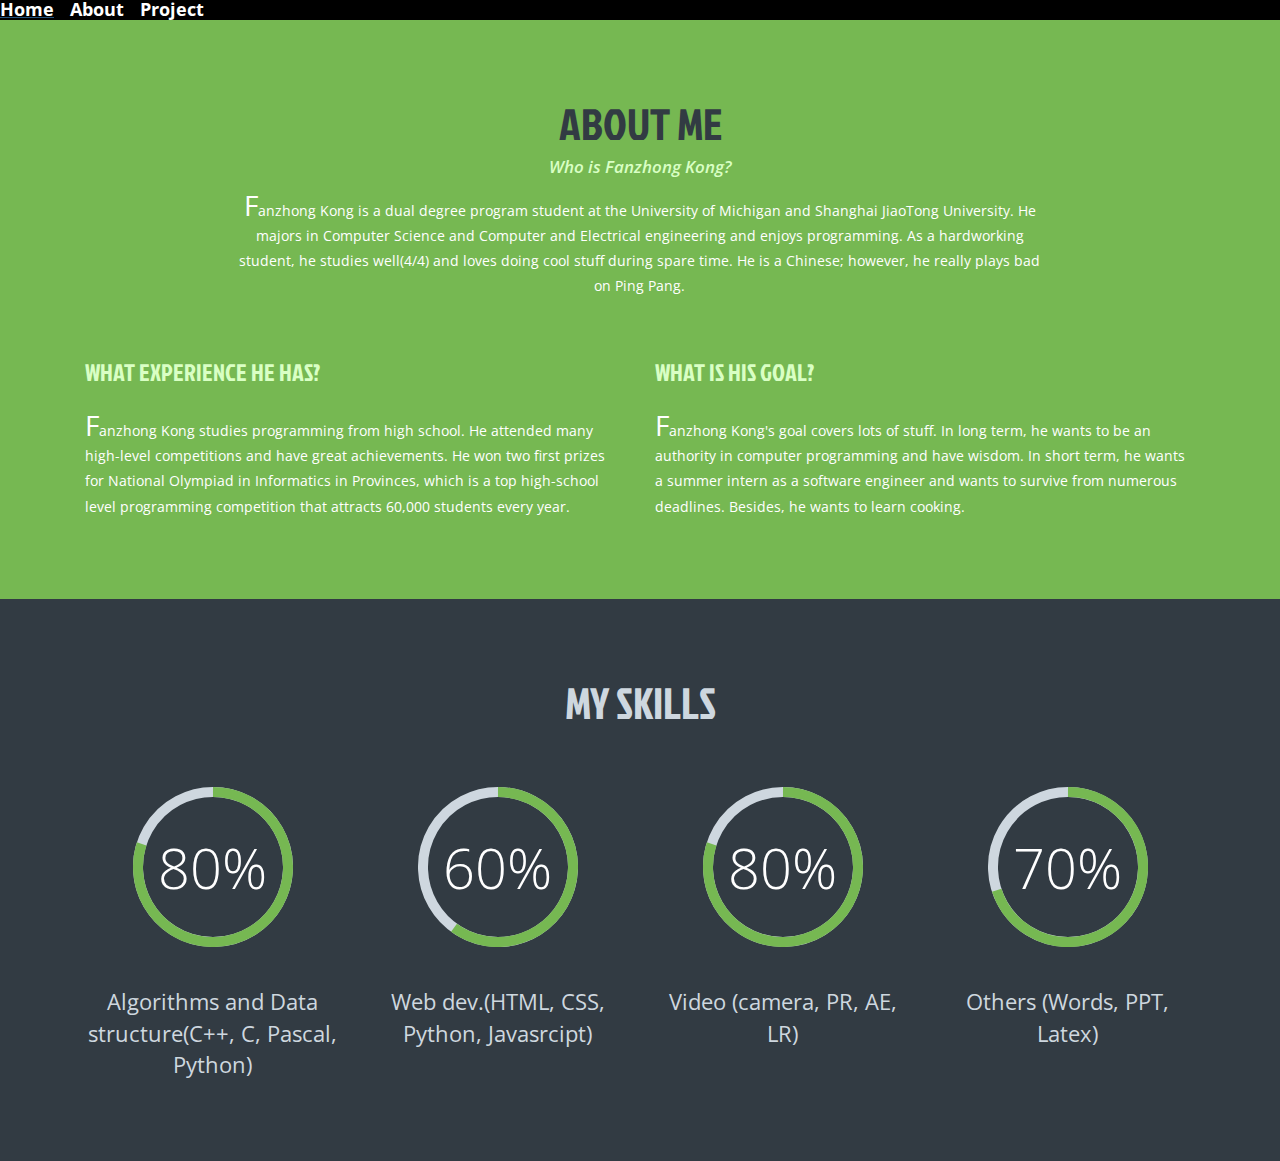
==== about.html @ 65437d1b "first" ====
<!DOCTYPE html>
<html>
  <head>
    <meta name="generator"
    content="HTML Tidy for HTML5 (experimental) for Windows https://github.com/w3c/tidy-html5/tree/c63cc39" />
    <!--fonts-->
    <link href='http://fonts.useso.com/css?family=Jockey+One' rel='stylesheet' type='text/css' />
    <link href='http://fonts.useso.com/css?family=Open+Sans:300italic,400italic,600italic,700italic,800italic,400,300,600,700,800'
    rel='stylesheet' type='text/css' />
    <!--//fonts-->
    <link href="css/bootstrap.css" rel="stylesheet" />
    <link href="css/style.css" rel="stylesheet" type="text/css" media="all" />
    <!-- js -->
    <script type="text/javascript" src="js/jquery.min.js"></script>
    <script src="js/modernizr.custom.97074.js"></script>
    <!-- js -->
    <title>About Fanzhong Kong</title>
    <meta name="author" content="Fanzhong Kong" />
    <meta http-equiv="Content-Type" content="text/html;charset=gb2312" />
    <style>
p.CapUp:first-letter{font-size: 200%;}
div.SJTUBackGround{   
    padding-top: 30px;
    padding-left: 50px;
    background-color: #336699;
    background-repeat: no-repeat;
}
div.UMBackGround{    
        background-color: #000099;
    background-repeat: no-repeat;
        height: 600px
}
div.Photo{
        padding-top: 100px;
        padding-right: 100px;
        padding-left: 100px;
        padding-bottom: 100px;
        float:left
}
div.Photo2{
        padding-top: 100px;
        padding-right: 100px;
        padding-left: 100px;
        padding-bottom: 100px;
        float:left
}
div.PhotoText{
        padding-top: 100px;
        padding-right: 15px;
        padding-left: 15px;
        float:left;
        width="10px"
}
div.Textcontainer{
    padding-top: 20px;
    padding_right: 15px;
    padding-left: 20px;
    background-color: #00ffff;
    width="300px"
}
div.topP{
    background-color: black;
    font-weight: 40;
}
a:link{color:white text-decoration:none;font-weight:bold;}
a:visited{color:white; text-decoration:none;font-weight:bold;}
a:active{color:white; text-decoration:none;font-weight:bold;}
h4.Tag{
    font-weight: bold;
    color: white
}
.SJTUBackGround h2{
    font-family: 'Jockey One', sans-serif;
        margin: 80px, 0px;
        color: #CC6600;
        font-size: 44px;
        text-align:center;
        font-weight:400;
}
</style>
  </head>
  <body>
    <div class="topP">
      <table>
        <tr>
          <td width="70">
            <a href="index.html">
              <h4 class="Tag">Home</h4>
            </a>
          </td>
          <td width="70">
            <a href="about.html">
              <h4 class="Tag">About</h4>
            </a>
          </td>
          <td width="500">
            <a href="Project.html">
              <h4 class="Tag">Project</h4>
            </a>
          </td>
        </tr>
      </table>
    </div>
    <div class="banner-grids">
      <!-- about -->
      <div id="about" class="about">
        <div class="container">
          <div class="about-info">
            <h3>ABOUT ME</h3>
            <h4>Who is Fanzhong Kong?</h4>
            <p class="CapUp"> Fanzhong Kong is a dual degree program student at the University of Michigan and Shanghai JiaoTong University. 
            He majors in Computer Science and Computer and Electrical engineering and enjoys programming. 
            As a hardworking student, he studies well(4/4) and loves doing cool stuff during spare time. 
           He is a Chinese; however, he really plays bad on Ping Pang. </p>
          </div>
          <div class="about-grids">
            <div class="col-md-6 about-grid">
              <h4>What experience he has?</h4>
              <p class="CapUp">Fanzhong Kong studies programming from high school. 
              He attended many high-level competitions and have great achievements. 
              He won two first prizes for National Olympiad in Informatics in Provinces, 
              which is a top high-school level programming competition that attracts 60,000 students every year. </p>
            </div>
            <div class="col-md-6 about-grid">
              <h4>What is his goal?</h4>
              <p class="CapUp"> Fanzhong Kong's goal covers lots of stuff. 
              In long term, he wants to be an authority in computer programming and have wisdom. 
              In short term, he wants a summer intern as a software engineer and wants to survive from numerous deadlines. Besides, he wants to learn cooking.
              </p>
            </div>
            <div class="clearfix"></div>
          </div>
        </div>
      </div>
      <div class="our-skills">
        <div class="container">
          <div class="skill-info">
            <h2>MY SKILLS</h2>
          </div>
          <div class="skill-grids">
          <div class="col-md-3 skills-grid text-center">
            <div class="circle" id="circles-1"></div>
            <p>Algorithms and Data structure(C++, C, Pascal, Python)</p>
          </div>
          <div class="col-md-3 skills-grid text-center">
            <div class="circle" id="circles-2"></div>
            <p>Web dev.(HTML, CSS, Python, Javasrcipt)</p>
          </div>
          <div class="col-md-3 skills-grid text-center">
            <div class="circle" id="circles-3"></div>
            <p>Video (camera, PR, AE, LR)</p>
          </div>
          <div class="col-md-3 skills-grid text-center">
            <div class="circle" id="circles-4"></div>
            <p>Others (Words, PPT, Latex)</p>
          </div>
          <div class="clearfix"></div>
          <script type="text/javascript" src="js/circles.js"></script> 
          <script>
            var colors = [
                ['#ced7df', '#76b852'], ['#ced7df', '#76b852'], ['#ced7df', '#76b852'], ['#ced7df','#76b852']];
            var percentage = [0, 80, 60, 80, 70];
            for (var i = 1; i <= 4; i++) {
                var child = document.getElementById('circles-' + i);
                Circles.create({
                    id:   child.id,
                    percentage: percentage[i],
                    radius:     80,
                    width:      10,
                    number:  percentage[i],
                    text:       '%',
                    colors:     colors[i - 1]
                });
            }
                                                
                                
</script></div>
        </div>
      </div>
    </div>
  </body>
</html>
---- css/style.css ----
body{
	margin:0;
	padding:0;
	background:#fff;
	font-family: 'Open Sans', sans-serif !important;
 }
body a{
	transition:0.5s all;
	-webkit-transition:0.5s all;
	-moz-transition:0.5s all;
	-o-transition:0.5s all;
	-ms-transition:0.5s all;
}
h1,h2,h3,h4,h5,h6{
	margin:0;			   
}
p{
	margin:0;
}
ul{
margin:0;
padding:0;
}
/*-- banner --*/
.banner{
background:#ced7df;
}
/*-- menu --*/
.nav-right span{
	display:none;
	}
/*-- //menu --*/
.banner-grids{
margin-top:0px;
}
.navigation {
  padding-top: 18px;
}
.nav-right ul {
  padding: 0;
  margin: 38px 0 0 0;
}
.nav-right ul li{
display:block;
  line-height: 4.2em;
}
.nav-right ul li a {
  color: #323b43;
  margin: 0px 0px;
  font-size: 17px;
  padding: 11px 104px;
  background: #fff;
  font-weight: 600;
  text-decoration: none;
}
.nav-left a {
  font-size: 11em;
  font-weight: 600;
 color: #23232b;
  text-transform: uppercase;
  text-decoration: none;
font-family: 'Jockey One', sans-serif;
}
.copyrights{
	text-indent:-9999px;
	height:0;
	line-height:0;
	font-size:0;
	overflow:hidden;
}
.nav-right ul li:nth-child(2) a {
  padding: 11px 90px;
}
.nav-right ul li:nth-child(1) a {
  padding: 11px 62px;
}
.nav-right ul li:nth-child(4) a {
  padding: 11px 90px;
}
.nav-right ul li:nth-child(5) a {
  padding: 11px 62px;
}
.nav-right ul li a:hover{
	color:#323b43;
	transition:.5s all;
	-webkit-transition:.5s all;
	-moz-transition:.5s all;
	-o-transition:.5s all;
	-ms-transition:.5s all;
	}

/*-- //banner --*/
/*-- effect for nav --*/
.cl-effect-1 a::before,
.cl-effect-1 a::after {
	display: inline-block;
	opacity: 0;
	-webkit-transition: -webkit-transform 0.3s, opacity 0.2s;
	-moz-transition: -moz-transform 0.3s, opacity 0.2s;
	transition: transform 0.3s, opacity 0.2s;
}

.cl-effect-1 a::before {
	margin-right: 10px;
	content: '[';
	-webkit-transform: translateX(20px);
	-moz-transform: translateX(20px);
	transform: translateX(20px);
}

.cl-effect-1 a::after {
	margin-left: 10px;
	content: ']';
	-webkit-transform: translateX(-20px);
	-moz-transform: translateX(-20px);
	transform: translateX(-20px);
}

.cl-effect-1 a:hover::before,
.cl-effect-1 a:hover::after,
.cl-effect-1 a:focus::before,
.cl-effect-1 a:focus::after {
	opacity: 1;
	-webkit-transform: translateX(0px);
	-moz-transform: translateX(0px);
	transform: translateX(0px);
}
/*-- //effect --*/
/*-- my skills --*/
/*--- circles --*/
.our-skills{
background:#323b43;
padding:80px 0;
}
.circles-text-wrp {
	font-size: 30px;
	color: #fff;
	font-weight: 300;
	}
/*--- //circles --*/
.skill-grids {
  margin-top: 60px;
}
.skills-grid p{
	margin: 34px 0 0 0;
	font-size: 22px;
	color: #ced7df;
	}
.skill-info h2{
font-family: 'Jockey One', sans-serif;
	margin: 0;
	color: #ced7df;
	font-size: 44px;
	text-align:center;
	font-weight:400;
	}
/*-- //my skills --*/
/*-- gallery --*/
div#portfolio {
  background: #ced7df;
  padding: 80px 0;
}
.da-thumbs {
	list-style: none;
	position: relative;
	margin: 0;
	padding: 0;
}
.da-thumbs li {
  float: left;
  margin: 0.4%;
  background:#fff;
  padding: 8px;
  position: relative;
  width: 32.4%;
}
.da-thumbs li a,
.da-thumbs li a img {
  display: block;
  position: relative;
  width: 100%;
}
.da-thumbs li a {
	overflow: hidden;
}
.da-thumbs li a div {
  position: absolute;
  background:#ced7df;
  width: 100%;
  height: 100%;
}
.da-thumbs li a div  h5 {
  font-family: 'Jockey One', sans-serif;
  color: #323b43;
  font-size: 24px;
  margin: 4.2em 0 0 0;
  text-align: center;
}
/*--//gallery--*/
.gallery h3{
  font-family: 'Jockey One', sans-serif;
  margin: 0;
  color: #76b852;
  font-size: 44px;
  text-align: center;
  font-weight: 400;
  }
ul#da-thumbs {
  margin-top: 60px;
}
.banner-image img{
width:57%;
}

/* Kumya */
.link--kumya {
	font-size: 6.5em;
	overflow: hidden;
	line-height: 1;
	
	color:#4eacff;
}

.link--kumya:hover {
	color: #fff;
}

.link--kumya::after {
	content: '';
	position: absolute;
	top: 0;
	right: 0;
	z-index: -1;
	background: #242424;
	-webkit-transform: translate3d(101%,0,0);
	transform: translate3d(101%,0,0);
	-webkit-transition: -webkit-transform 0.5s;
	transition: transform 0.5s;
	-webkit-transition-timing-function: cubic-bezier(0.7,0,0.3,1);
	transition-timing-function: cubic-bezier(0.7,0,0.3,1);
}

.link--kumya:hover::after {
	-webkit-transform: translate3d(0,0,0);
	transform: translate3d(0,0,0);
}

.link--kumya span {
	display: block;
	position: relative;
}

.link--kumya span::before {
	content: attr(data-letters);
	position: absolute;
	color:#4eacff;
	left: 0;
	overflow: hidden;
	white-space: nowrap;
	width: 0%;
	-webkit-transition: width 0.5s;
	transition: width 0.5s;
	-webkit-transition-timing-function: cubic-bezier(0.7,0,0.3,1);
	transition-timing-function: cubic-bezier(0.7,0,0.3,1);
}

.link--kumya:hover span::before {
	width: 100%;
}
/*--about--*/
.about-grids {
  margin-top: 60px;
}
.about {
  background:#76b852;
  padding: 80px 0;
}
.about-info h3 {
  font-family: 'Jockey One', sans-serif;
  margin: 0;
  color:#323b43;
  font-size: 44px;
  text-align: center;
  font-weight: 400;
}
.about-info h4 {
  text-align: center;
  font-size: 17px;
  color:#d9ffc4;
  font-weight: 600;
  margin: 10px 0 16px 0;
  font-style: italic;
}
.about-info p {
  text-align: center;
  font-size: 14px;
  color: #fff;
  width: 71%;
  margin: 0 auto;
  line-height: 1.8em;
}
.about-grid h4{
  font-family: 'Jockey One', sans-serif;
  text-align: left;
  color: #d9ffc4;
  font-size: 24px;
  text-transform: uppercase;
}
.about-grid p{
  text-align: left;
  color: #fff;
  font-size: 14px;
  line-height: 1.8em;
  padding: 2em 0 0 0;
}
/*--/about--*/
/*--services--*/
.services{
background:#59626a;
padding:80px 0;
}
.ser-head h3{
  font-family: 'Jockey One', sans-serif;
  margin: 0;
  color: #76b852;
  font-size: 44px;
  text-align: center;
  font-weight: 400;
}
.wel-grids{
margin-top:50px;
}
.wel-grid .icon {
  width: 100px;
  height: 100px;
  border-radius: 50%;
  background:#76b852;
  margin: 0 auto;
  text-align: center;
  position: relative;	
}
.btm-clr .glyphicon-star,.btm-clr .glyphicon-cog,.btm-clr .glyphicon-map-marker,.btm-clr .glyphicon-thumbs-up,.btm-clr .glyphicon-globe {
  z-index: 9999;
  top: 27px;
  left: 0px;
  font-size: 45px;
  color: #fff;
}
.btm-clr .glyphicon-pencil{
   z-index: 9999;
  top: 31px;
  left: 1px;
  font-size: 37px;
  color: #fff; 
 }
.wel-grid .icon img {
  padding: 23px 0 0 0;
  position: relative;
  z-index: 100;
  transition: all 0.3s ease 0s;
}
.wel-grid .icon:before {
  content: '';
  width: 100%;
  height: 100%;
  border-radius: 50%;
  background:#323b43;
  position: absolute;
  top: 0;
  left: 0;
  z-index: 10;
  -webkit-transform: scale(0);
  -moz-transform: scale(0);
  -ms-transform: scale(0);
  -o-transform: scale(0);
  transform: scale(0);
  transition: all 0.3s ease 0s;
}
.wel-grid:hover .icon img {
  -webkit-transform: scale(0.9);
  -moz-transform: scale(0.9);
  -ms-transform: scale(0.9);
  -o-transform: scale(0.9);
  transform: scale(0.9);
}
.wel-grid:hover .icon:before {
  -webkit-transform: scale(1);
  -moz-transform: scale(1);
  -ms-transform: scale(1);
  -o-transform: scale(1);
  transform: scale(1);
}
.wel-grid.btm-gre  .icon {
  width: 100px;
  height: 100px;
  border-radius: 50%;
  background: #323b43;
  margin: 0 auto;
  text-align: center;
  position: relative;	
}
.wel-grid.btm-gre .icon:before {
  content: '';
  width: 100%;
  height: 100%;
  border-radius: 50%;
  background:#76b852;
  position: absolute;
  top: 0;
  left: 0;
  z-index: 10;
  -webkit-transform: scale(0);
  -moz-transform: scale(0);
  -ms-transform: scale(0);
  -o-transform: scale(0);
  transform: scale(0);
  transition: all 0.3s ease 0s;
}
.wel-grid.btm-gre:hover .icon img {
  -webkit-transform: scale(0.9);
  -moz-transform: scale(0.9);
  -ms-transform: scale(0.9);
  -o-transform: scale(0.9);
  transform: scale(0.9);
}
.wel-grid.btm-gre:hover .icon:before {
  -webkit-transform: scale(1);
  -moz-transform: scale(1);
  -ms-transform: scale(1);
  -o-transform: scale(1);
  transform: scale(1);
}
.wel-grid h3{
  margin: 20px 0 16px 0;
  font-size: 20px;
  color: #ced7df;
  font-weight: 600;
}
.wel-grid.btm-gre h3{
color:#76b852 !important;
}
.wel-grid p {
  font-size: 14px;
  margin: 7px 0;
  color:#fff;
  line-height: 1.8em;
}
.wel-grid:nth-child(4),.wel-grid:nth-child(5),.wel-grid:nth-child(6){
margin-top:50px;
}
/*--//services--*/
/*--news--*/
.news{
background:#76b852;
padding:80px 0;
}
.news form input[type="text"] {
  width: 100%;
  color: #898888;
  outline: none;
  font-size: 14px;
  padding: 15px 15px;
  border: none;
  -webkit-appearance: none;
}
.news form input[type="submit"] {
  background: #323b43;
  padding: 13px 10px 12px 10px;
  margin-top: 0px;
  color: #fff;
  font-size: 18px;
  text-transform:uppercase;
  font-weight: 600;
  display: block;
  outline: none;
  border: none;
  width: 100%;
  	transition:0.5s all;
	-webkit-transition:0.5s all;
	-moz-transition:0.5s all;
	-o-transition:0.5s all;
	-ms-transition:0.5s all;
}
.news form input[type="submit"]:hover{
color:#76b852;  
}
.button {
  float: right;
  width: 30%;
}
.name {
  float: left;
  width: 70%;
}
.na-m {
  width: 60%;
  margin: 0 auto;
}
.news h3 {
  font-family: 'Jockey One', sans-serif;
  margin: 0;
  color:#323B43;
  font-size: 44px;
  text-align: center;
  font-weight: 400;
}
.news p {
text-align:center;
  font-size: 14px;
  color: #fff;
  line-height: 1.8em;
  margin: 20px 0 30px 0;
}
/*--//news--*/
/*-- get-in --*/
.get-in-touch{
  background: #ced7df;
		padding:80px 0;
		}
.get-info h3{
  font-family: 'Jockey One', sans-serif;
  margin: 0;
  color: #76b852;
  font-size: 44px;
  text-align: center;
  font-weight: 400;
		}
.get-info h4{
	margin:12px 0;
	color:#898989;
	font-size: 17px;
	}
.get-info p{
line-height:1.8em;
	color: #000;
	margin: 15px auto 45px auto;
	width: 50%;
	font-size: 14px;
	text-align: center;
		}
.map iframe{
	width:100%;
	height:390px;
	}
.contact-us{
  background:#76b852;
	padding: 80px 0 80px 0;
	}
.contact-grid p{
	color: #fff;
  margin: 18px auto 0 auto;
	width: 61%;
	font-size: 14px;
  line-height: 1.8em;
	}
.contact-grid p a{
	color: #fff;
	text-decoration:none;
	}
.contact-grid p a:hover{
	color: #323b43;
	}
.contact-info {
	margin-top: 60px;
	}
.contact-info input[type="text"]{
	width: 31%;
}
.contact-info input[type="text"]:nth-child(3){
margin-right:0;
}
.contact-info input[type="text"],.contact-info textarea{
background:#ffffff;
border:none;
	color: #c9c9c9;
	margin: 0 25px 23px 0;
	padding: 12px 10px;
	outline: none;
	}
.contact-info textarea{
margin-right:0;
	width: 98%;
	resize: none;
	height: 225px;
	}
.contact-info input[type=submit] {
color: #fff;
  padding: 13px 43px;
  font-size: 16px;
  cursor: pointer;
  font-weight: 600;
  background: #323b43;
  border: none;
	}
.contact-info input[type=submit]:hover {
	background:#ced7df;
	color: #323b43;
	transition: .5s all;
	-webkit-transition: .5s all;
	-o-transition: .5s all;
	-ms-transition: .5s all;
	-moz-transition: .5s all;	
	}
.point-icon .glyphicon-map-marker,.point-icon .glyphicon-envelope,.point-icon .glyphicon-earphone{
   z-index: 9999;
  top: 0px;
  left: 1px;
  font-size: 37px;
  color: #323b43; 
 }
/*-- get-in --*/
/*-- copy --*/
.copy-right{
background:#323b43;
padding:17px 0;
}
.copy-right p{
text-align:center;
margin:0 0 0px 0;
font-size:14px;
color: #ced7df;
font-weight:600;
}
.copy-right p a{
text-decoration:none;
color: #ced7df;
}
.copy-right p a:hover{
color:#76b852;
}
/*-- copy --*/
/*-- to-top --*/
#toTop {
	display: none;
	text-decoration: none;
	position: fixed;
	bottom: 52px;
	right: 1%;
	overflow: hidden;
	z-index: 999; 
	width: 32px;
	height: 32px;
	border: none;
	text-indent: 100%;
	background: url("../images/arr.png") no-repeat 0px 0px;
}
#toTopHover {
	width: 32px;
	height: 32px;
	display: block;
	overflow: hidden;
	float: right;
	opacity: 0;
	-moz-opacity: 0;
	filter: alpha(opacity=0);
}
/*-- //to-top --*/
/*-- responsive media queries --*/
@media (max-width: 1024px){
	.nav-left a {
	  font-size: 8em;
	  }
	.nav-right ul li a {
	  font-size: 15px;
	  padding: 10px 70px;
	  }
	.nav-right ul {
	  margin: 27px 0 0 0;
	}
	.nav-right ul li {
	  line-height: 3.8em;
	}
	.nav-right ul li:nth-child(2) a ,.nav-right ul li:nth-child(4) a {
	  padding: 10px 55px;
	}
	.nav-right ul li:nth-child(1) a,.nav-right ul li:nth-child(5) a {
	  padding: 10px 45px;
	}
	.about,.our-skills,div#portfolio,.services,.news,.get-in-touch,.contact-us {
	  padding: 60px 0;
	}
	.about-info p {
	  width: 82%;
	  }
	.about-grids,ul#da-thumbs,.wel-grids,.contact-info,.skill-grids {
	  margin-top: 45px;
	}
	.about-info h3 ,.skill-info h2,.gallery h3,.ser-head h3,.news h3,.get-info h3{
	  font-size: 40px;
	  }
	.about-grid h4 {
	  font-size: 22px;
	  }
	.about-grid p {
	  padding: 1.5em 0 0 0;
	}
	.circles-text-wrp {
	  font-size: 40px !important;
	  }
	.da-thumbs li a div h5 {
	  margin: 3.5em 0 0 0;
	  }
	.na-m {
	  width: 57%;
	  }
	.news form input[type="text"] {
	  padding: 11px 15px;
	  }
	.news form input[type="submit"] {
	  padding: 9px 10px 8px 10px;
	  }
	.get-info p {
	  width: 57%;
	  }
	.map iframe {
	  height: 300px;
	}
	.contact-grid p {
	  width: 68%;
	  }
	.contact-info input[type="text"], .contact-info textarea {
	  padding: 10px 10px;
	  }
	.contact-info textarea {
	  width: 100%;
	  height: 192px;
	}
	.contact-info input[type="text"] {
	  width: 32%;
	}
	.contact-info input[type="text"], .contact-info textarea {
	  margin: 0 15px 23px 0;
	}
	.contact-info input[type=submit] {
	  padding: 10px 17px;
	  }
	.skills-grid p {
	  margin: 25px 0 0 0;
	  font-size: 19px;
	  }
}
@media (max-width: 800px){
	.navigation {
	  float: left;
	  width: 30%;
	}
	.banner-image {
	  float: left;
	  width: 70%;
	}
	.banner-image img {
	  width: 65%;
	}
	.banner-grids {
	}
	.nav-left a {
	  font-size: 7em;
	}
	.nav-right ul li a {
	  font-size: 14px;
	  padding: 8px 47px;
	}
	.nav-right ul li:nth-child(2) a ,.nav-right ul li:nth-child(4) a {
	  padding: 8px 37px;
	}
	.nav-right ul li:nth-child(1) a,.nav-right ul li:nth-child(5) a {
	  padding: 8px 27px;
	}
	.nav-right ul li {
	  line-height: 3.5em;
	}
	.nav-right ul {
	  margin: 23px 0 0 0;
	}
	.about, .our-skills, div#portfolio, .services, .news, .get-in-touch, .contact-us {
	  padding: 50px 0;
	}
	.about-info h3, .skill-info h2, .gallery h3, .ser-head h3, .news h3, .get-info h3 {
	  font-size: 35px;
	}
	.about-info h4 {
	  font-size: 15px;
	  }
	.about-info p,.about-grid p,.wel-grid p ,.news p,.get-info p,.contact-grid p{
	  font-size: 13px;
	  }
	.about-info p {
	  width: 95%;
	}
	.about-grid {
	  float: left;
	  width: 50%;
	}
	.about-grid p {
	  padding: 1em 0 0 0;
	}
	.about-grids, ul#da-thumbs, .wel-grids, .contact-info {
	  margin-top: 30px;
	}
	.skills-grid {
	  padding: 0 10px;
	  float: left;
	  width: 25%;
	}
	.skills-grid p {
	  margin: 13px 0 0 0;
	  font-size: 16px;
	}
	.da-thumbs li a div h5 {
	  margin: 2.8em 0 0 0;
	}
	.da-thumbs li a div h5 {
	  font-size: 22px;
	  }
	.wel-grid {
	  float: left;
	  width: 33.3%;
	}
	.wel-grid h3 {
	  font-size: 18px;
	  }
	.wel-grid .icon,.wel-grid.btm-gre .icon {
	  width: 87px;
	  height: 87px;
	  }
	.btm-clr .glyphicon-star, .btm-clr .glyphicon-cog, .btm-clr .glyphicon-map-marker, .btm-clr .glyphicon-thumbs-up, .btm-clr .glyphicon-globe {
	  font-size: 35px;
	  }
	  .btm-clr .glyphicon-pencil {
		  top: 26px;
		  left: 1px;
		  font-size: 32px;
		  }
	.wel-grid h3 {
	  margin: 16px 0 10px 0;
	  }
	.wel-grid:nth-child(4), .wel-grid:nth-child(5), .wel-grid:nth-child(6) {
	  margin-top: 35px;
	}
	.news form input[type="submit"] {
	  padding: 8px 10px 8px 10px;
	  font-size: 16px;
	  }
	.news form input[type="text"] {
	  padding: 9px 15px;
	}
	.get-info p {
	  width: 66%;
	}
	.get-info p {
	  margin: 11px auto 30px auto;
	  }
	.get-info h4 {
	  font-size: 15px;
	}
	.get-info h4 {
	  margin: 9px 0;
	  }
	.map iframe {
	  height: 250px;
	}
	.contact-grid.text-center {
	  float: left;
	  width: 33.3%;
	}
	.contact-grid p {
	  width: 100%;
	}
	.contact-info input[type="text"], .contact-info textarea {
	font-size:13px;
	  padding: 8px 10px;
	  margin: 0 10px 20px 0;
	}
	.contact-info textarea {
	  height: 158px;
	}
	.contact-info input[type=submit] {
	  font-size: 14px;
	  padding: 8px 9px;
	}
	.copy-right p {
	font-size: 13px;
	}
}
@media (max-width: 768px){
	.navigation {
	  float: left;
	  width: 30%;
	}
	.banner-image {
	  float: left;
	  width: 70%;
	}
	.banner-image img {
	  width: 65%;
	}
	.banner-grids {
	  margin-top: 0px;
	}
	.nav-left a {
	  font-size: 7em;
	}
	.nav-right ul li a {
	  font-size: 14px;
	  padding: 8px 47px;
	}
	.nav-right ul li:nth-child(2) a ,.nav-right ul li:nth-child(4) a {
	  padding: 8px 37px;
	}
	.nav-right ul li:nth-child(1) a,.nav-right ul li:nth-child(5) a {
	  padding: 8px 27px;
	}
	.nav-right ul li {
	  line-height: 3.5em;
	}
	.nav-right ul {
	  margin: 23px 0 0 0;
	}
	.about, .our-skills, div#portfolio, .services, .news, .get-in-touch, .contact-us {
	  padding: 50px 0;
	}
	.about-info h3, .skill-info h2, .gallery h3, .ser-head h3, .news h3, .get-info h3 {
	  font-size: 35px;
	}
	.about-info h4 {
	  font-size: 15px;
	  }
	.about-info p,.about-grid p,.wel-grid p ,.news p,.get-info p,.contact-grid p{
	  font-size: 13px;
	  }
	.about-info p {
	  width: 95%;
	}
	.about-grid {
	  float: left;
	  width: 50%;
	}
	.about-grid p {
	  padding: 1em 0 0 0;
	}
	.about-grids, ul#da-thumbs, .wel-grids, .contact-info {
	  margin-top: 30px;
	}
	.skills-grid {
	  padding: 0 10px;
	  float: left;
	  width: 25%;
	}
	.skills-grid p {
	  margin: 13px 0 0 0;
	  font-size: 16px;
	}
	.da-thumbs li a div h5 {
	  margin: 2.8em 0 0 0;
	}
	.da-thumbs li a div h5 {
	  font-size: 22px;
	  }
	.wel-grid {
	  float: left;
	  width: 33.3%;
	}
	.wel-grid h3 {
	  font-size: 18px;
	  }
	.wel-grid .icon,.wel-grid.btm-gre .icon {
	  width: 87px;
	  height: 87px;
	  }
	.btm-clr .glyphicon-star, .btm-clr .glyphicon-cog, .btm-clr .glyphicon-map-marker, .btm-clr .glyphicon-thumbs-up, .btm-clr .glyphicon-globe {
	  font-size: 35px;
	  }
	.wel-grid h3 {
	  margin: 16px 0 10px 0;
	  }
	.wel-grid:nth-child(4), .wel-grid:nth-child(5), .wel-grid:nth-child(6) {
	  margin-top: 35px;
	}
	.news form input[type="submit"] {
	  padding: 8px 10px 8px 10px;
	  font-size: 16px;
	  }
	.news form input[type="text"] {
	  padding: 9px 15px;
	}
	.get-info p {
	  width: 66%;
	}
	.get-info p {
	  margin: 11px auto 30px auto;
	  }
	.get-info h4 {
	  font-size: 15px;
	}
	.get-info h4 {
	  margin: 9px 0;
	  }
	.map iframe {
	  height: 250px;
	}
	.contact-grid.text-center {
	  float: left;
	  width: 33.3%;
	}
	.contact-grid p {
	  width: 100%;
	}
	.contact-info input[type="text"], .contact-info textarea {
	font-size:13px;
	  padding: 8px 10px;
	  margin: 0 10px 20px 0;
	}
	.contact-info textarea {
	  height: 158px;
	}
	.contact-info input[type=submit] {
	  font-size: 14px;
	  padding: 8px 9px;
	}
	.copy-right p {
	font-size: 13px;
	}
	.btm-clr .glyphicon-pencil {
	top: 26px;
	left: 1px;
	font-size: 32px;
	}
}
@media (max-width: 640px){
	.nav-left a {
	  font-size: 5.5em;
	}
	.navigation {
	  padding-top: 0;
	}
	.nav-right ul {
	  margin: 19px 0 0 0;
	}
	.nav-right ul li a {
	  font-size: 13px;
	  padding: 8px 30px;
	}
	.nav-right ul li:nth-child(2) a ,.nav-right ul li:nth-child(4) a {
	  padding: 8px 20px;
	}
	.nav-right ul li:nth-child(1) a,.nav-right ul li:nth-child(5) a {
	  padding: 8px 10px;
	}
	.nav-right ul li {
	  line-height: 3.2em;
	}
	.about, .our-skills, div#portfolio, .services, .news, .get-in-touch, .contact-us {
	  padding: 45px 0;
	}
	.about-info p {
	  width: 100%;
	}
	.skills-grid {
	  width: 50%;
	}
	.skills-grid:nth-child(3),.skills-grid:nth-child(4)  {
	margin:30px 0;
	}
	.da-thumbs li a div h5 {
	  margin: 2.1em 0 0 0;
	}
	.wel-grid p {
	  margin: 0px 0;
	  }
	.wel-grid h3 {
	  font-size: 17px;
	}
	.about-info h3, .skill-info h2, .gallery h3, .ser-head h3, .news h3, .get-info h3 {
	  font-size: 30px;
	}
	.news form input[type="submit"] {
	  padding: 8px 10px 8px 10px;
	  font-size: 14px;
	}
	.na-m {
	  width: 61%;
	}
	.news form input[type="submit"] {
	  padding: 9px 10px 9px 10px;
	  }
	.get-info h4 {
	  font-size: 13px;
	}
	.get-info p {
	  width: 80%;
	}
	.get-info p {
	  margin: 10px auto 25px auto;
	}
	.map iframe {
	  height: 210px;
	}
	.point-icon .glyphicon-map-marker, .point-icon .glyphicon-envelope, .point-icon .glyphicon-earphone {
	  font-size: 28px;
	  }
	.contact-grid p {
	  margin: 9px auto 0 auto;
	  }
	.contact-grid{
	  padding: 0 10px;
	}
	.contact-info input[type="text"], .contact-info textarea {
	  margin: 0px 8px 16px 0;
	}
	.contact-info textarea {
	  height: 146px;
	}
	.contact-info input[type=submit] {
	  font-size: 13px;
	}
	.wel-grid {
	  padding: 0 10px;
	}
	.wel-grid h3 {
	  margin: 14px 0 10px 0;
	}
	.about-grid h4 {
	  font-size: 20px;
	}
}
@media (max-width: 480px){
	.about-info h3, .skill-info h2, .gallery h3, .ser-head h3, .news h3, .get-info h3 {
	  font-size: 26px;
	}
	.about-info h4 {
	  margin: 10px 0 11px 0;
	  }
	.about-grid {
	  float: left;
	  width: 100%;
	  padding: 0;
	}
	.about-grids, ul#da-thumbs, .wel-grids, .contact-info {
	  margin-top: 22px;
	}
	.about-grid:nth-child(2) {
	  margin-top: 25px;
	}
	.about-grid h4 {
	  font-size: 19px;
	}
	.skills-grid p {
	  font-size: 15px;
	}
	.da-thumbs li a div h5 {
	  font-size: 19px;
	}
	.da-thumbs li a div h5 {
	  margin: 1.8em 0 0 0;
	}
	.wel-grid {
	  float: left;
	  width: 50%;
	}
	.wel-grid:nth-child(4), .wel-grid:nth-child(5), .wel-grid:nth-child(6),.wel-grid:nth-child(3) {
	  margin-top: 35px;
	}
	.na-m {
	  width: 83%;
	}
	.get-info p {
	  width: 100%;
	}
	.contact-grid p {
	  font-size: 12px;
	}
	.contact-info input[type="text"] {
	  width: 100%;
	}
	.contact-info input[type="text"], .contact-info textarea {
	  margin: 0px 0px 16px 0;
	}
	.contact-info textarea {
	  height: 123px;
	}
	.navigation {
	  padding: 0 10px;
	}
	.nav-left a {
	  font-size: 4em;
	}
	.nav-right ul {
	  margin: 10px 0 0 0;
	}
	.banner-image img {
	  width: 81%;
	}
	.nav-right ul li a {
	  padding: 8px 11px;
	}
	.nav-right ul li:nth-child(2) a ,.nav-right ul li:nth-child(4) a {
	  padding: 8px 7px;
	}
	.nav-right ul li:nth-child(1) a,.nav-right ul li:nth-child(5) a {
	  padding: 8px 4px;
	}
	
}
@media (max-width: 320px){
.navigation {
padding:0;
  width: 100%;
  text-align: center;
}
	span.menu img{
	width:98%;
	}
	span.menu {
	   display: block;
	  cursor: pointer;
	  position: relative;
	  text-align: right;
  width: 100%;
  margin: 0px 0 0px 0px;
	}
	ul.nav1{
		display:none;
		background:#ced7df;
		}
	.nav-right ul.nav1 li {
		display: inline-block;
		text-align: center;
		margin: 0;
		width: 100%;
		padding: 0px 0;
		}
	.nav-right ul {
		  background:#ced7df;
		  position: absolute;
			padding: 0px 0;
		  margin: 0;
		  top:44px;
		  left: 0%;
		  width: 100%;
		  z-index: 999;
		  width: 100%;
		}
	.nav-right ul li a {
		  display:block;
		  margin:0px 0;
		}

	.nav-right {
	   width: 12%;
	  margin: 6px 0 0 0;
	  float: right;
	}
	.nav-right ul li {
	  line-height: 1.5em;
	}
	.banner-grids {
	  margin-top: 0px;
	}
	.nav-left a {
	  font-size: 3em;
	}
	.nav-left {
	  width: 29.2%;
	  float:left;
	}
	.banner-image img {
	  width: 55%;
	}
	.banner-image {
	  margin-top: 30px;
	padding:0;
	  width: 100%;
	}
	.about, .our-skills, div#portfolio, .services, .news, .get-in-touch, .contact-us {
	  padding: 35px 0;
	}
	.about-info h3, .skill-info h2, .gallery h3, .ser-head h3, .news h3, .get-info h3 {
	  font-size: 24px;
	}
	.about-grid h4 {
	  font-size: 17px;
	}
	.skills-grid {
	  width: 100%;
	  padding: 0;
	}
	.skills-grid:nth-child(3), .skills-grid:nth-child(4) ,.skills-grid:nth-child(2){
	  margin: 30px 0 0 0;
	}
	.da-thumbs li {
	  width: 49%;
	}
	.da-thumbs li a div h5 {
	  margin: 1.6em 0 0 0;
	}
	.wel-grid {
	  float: left;
	  width: 100%;
	}
	.wel-grid:nth-child(4), .wel-grid:nth-child(5), .wel-grid:nth-child(6), .wel-grid:nth-child(3),.wel-grid:nth-child(2) {
	  margin-top: 35px;
	}
	.news p {
	  margin: 12px 0 20px 0;
	}
	.na-m {
	  width: 100%;
	}
	.name {
	  float: left;
	  width: 61%;
	}
	.button {
	  float: right;
	  width: 39%;
	}
	.map iframe {
	  height: 170px;
	}
	.contact-grid {
	  float: left;
	  width: 100% !important;
	  padding: 0;
	}
	.contact-grid:nth-child(2){
	margin:30px 0;
	}
	.contact-grid p {
	  font-size: 13px;
	}
.da-thumbs li {
  padding: 5px;
  }
}
/*-- //responsive media queries --*/
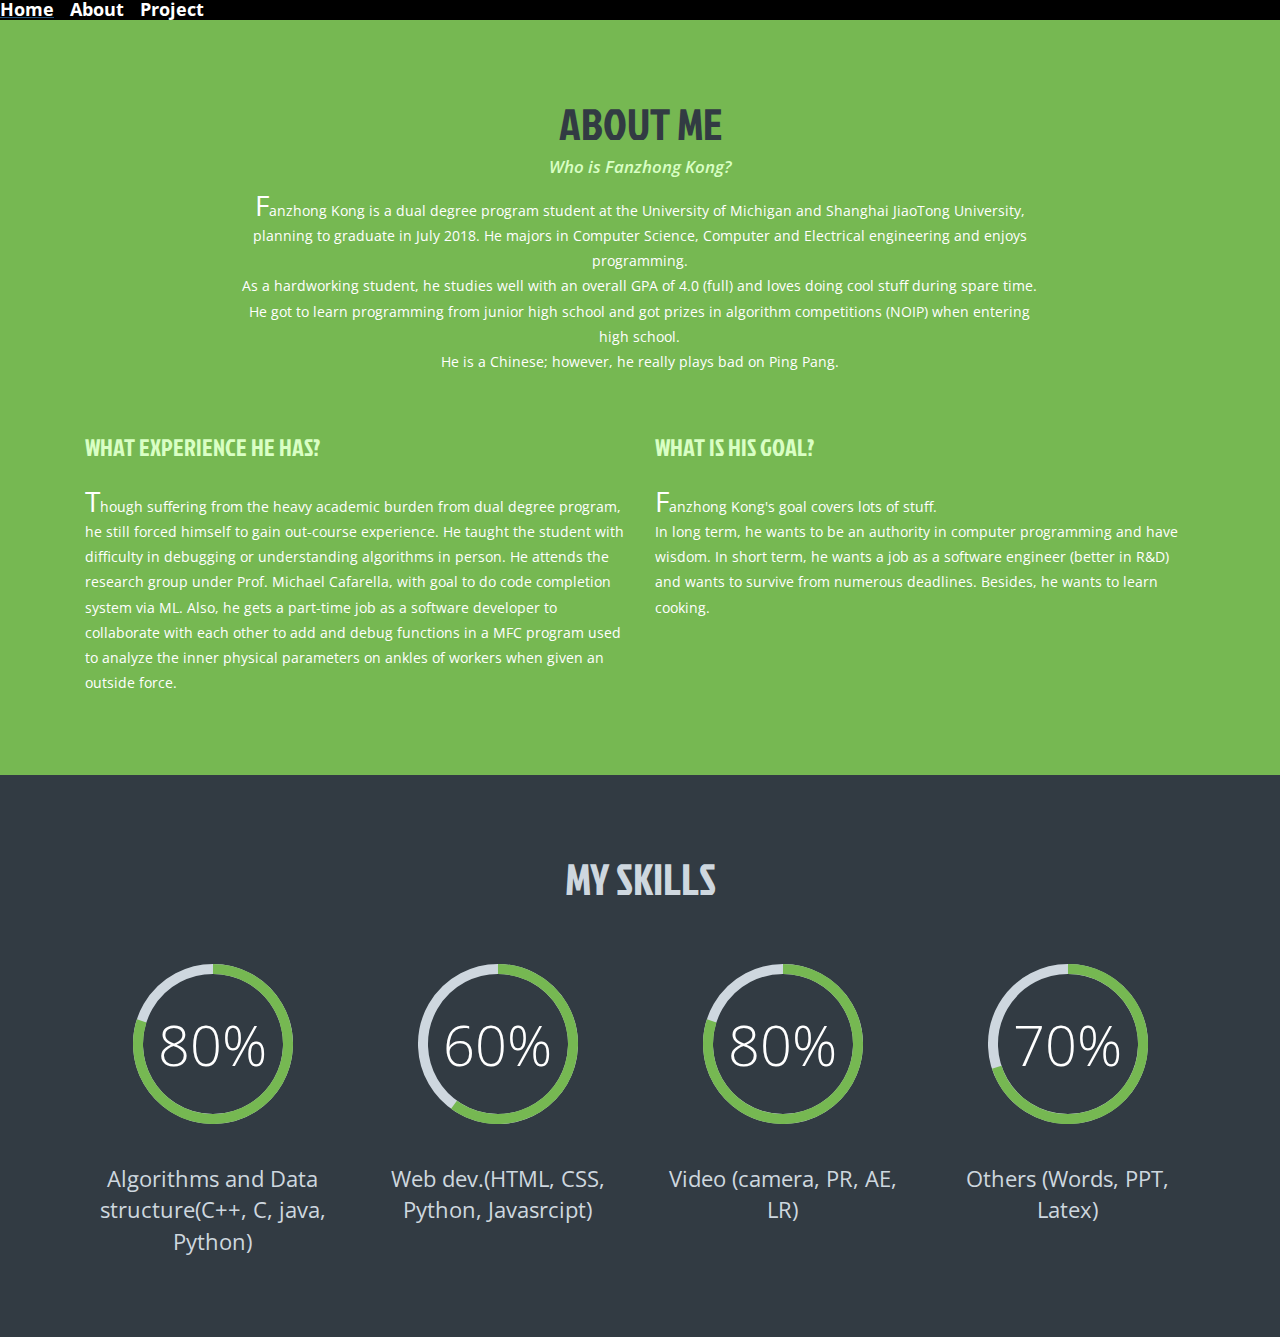
==== commit 6649fd10: "modify introduction" ====
--- a/about.html
+++ b/about.html
@@ -108,24 +108,18 @@
           <div class="about-info">
             <h3>ABOUT ME</h3>
             <h4>Who is Fanzhong Kong?</h4>
-            <p class="CapUp"> Fanzhong Kong is a dual degree program student at the University of Michigan and Shanghai JiaoTong University. 
-            He majors in Computer Science and Computer and Electrical engineering and enjoys programming. 
-            As a hardworking student, he studies well(4/4) and loves doing cool stuff during spare time. 
-           He is a Chinese; however, he really plays bad on Ping Pang. </p>
+            <p class="CapUp"> Fanzhong Kong is a dual degree program student at the University of Michigan and Shanghai JiaoTong University, planning to graduate in July 2018. He majors in Computer Science, Computer and Electrical engineering and enjoys programming. <br> As a hardworking student, he studies well with an overall GPA of 4.0 (full) and loves doing cool stuff during spare time.  He got to learn programming from junior high school and got prizes in algorithm competitions (NOIP) when entering high school.  <br> He is a Chinese; however, he really plays bad on Ping Pang. </p>
           </div>
           <div class="about-grids">
             <div class="col-md-6 about-grid">
               <h4>What experience he has?</h4>
-              <p class="CapUp">Fanzhong Kong studies programming from high school. 
-              He attended many high-level competitions and have great achievements. 
-              He won two first prizes for National Olympiad in Informatics in Provinces, 
-              which is a top high-school level programming competition that attracts 60,000 students every year. </p>
+              <p class="CapUp">Though suffering from the heavy academic burden from dual degree program, he still forced himself to gain out-course experience. He taught the student with difficulty in debugging or understanding algorithms in person. He attends the research group under Prof. Michael Cafarella, with goal to do code completion system via ML. Also, he gets a part-time job as a software developer to collaborate with each other to add and debug functions in a MFC program used to analyze the inner physical parameters on ankles of workers when given an outside force. </p>
             </div>
             <div class="col-md-6 about-grid">
               <h4>What is his goal?</h4>
-              <p class="CapUp"> Fanzhong Kong's goal covers lots of stuff. 
+              <p class="CapUp"> Fanzhong Kong's goal covers lots of stuff. <br>
               In long term, he wants to be an authority in computer programming and have wisdom. 
-              In short term, he wants a summer intern as a software engineer and wants to survive from numerous deadlines. Besides, he wants to learn cooking.
+              In short term, he wants a job as a software engineer (better in R&D) and wants to survive from numerous deadlines. Besides, he wants to learn cooking.
               </p>
             </div>
             <div class="clearfix"></div>
@@ -140,7 +134,7 @@
           <div class="skill-grids">
           <div class="col-md-3 skills-grid text-center">
             <div class="circle" id="circles-1"></div>
-            <p>Algorithms and Data structure(C++, C, Pascal, Python)</p>
+            <p>Algorithms and Data structure(C++, C, java, Python)</p>
           </div>
           <div class="col-md-3 skills-grid text-center">
             <div class="circle" id="circles-2"></div>
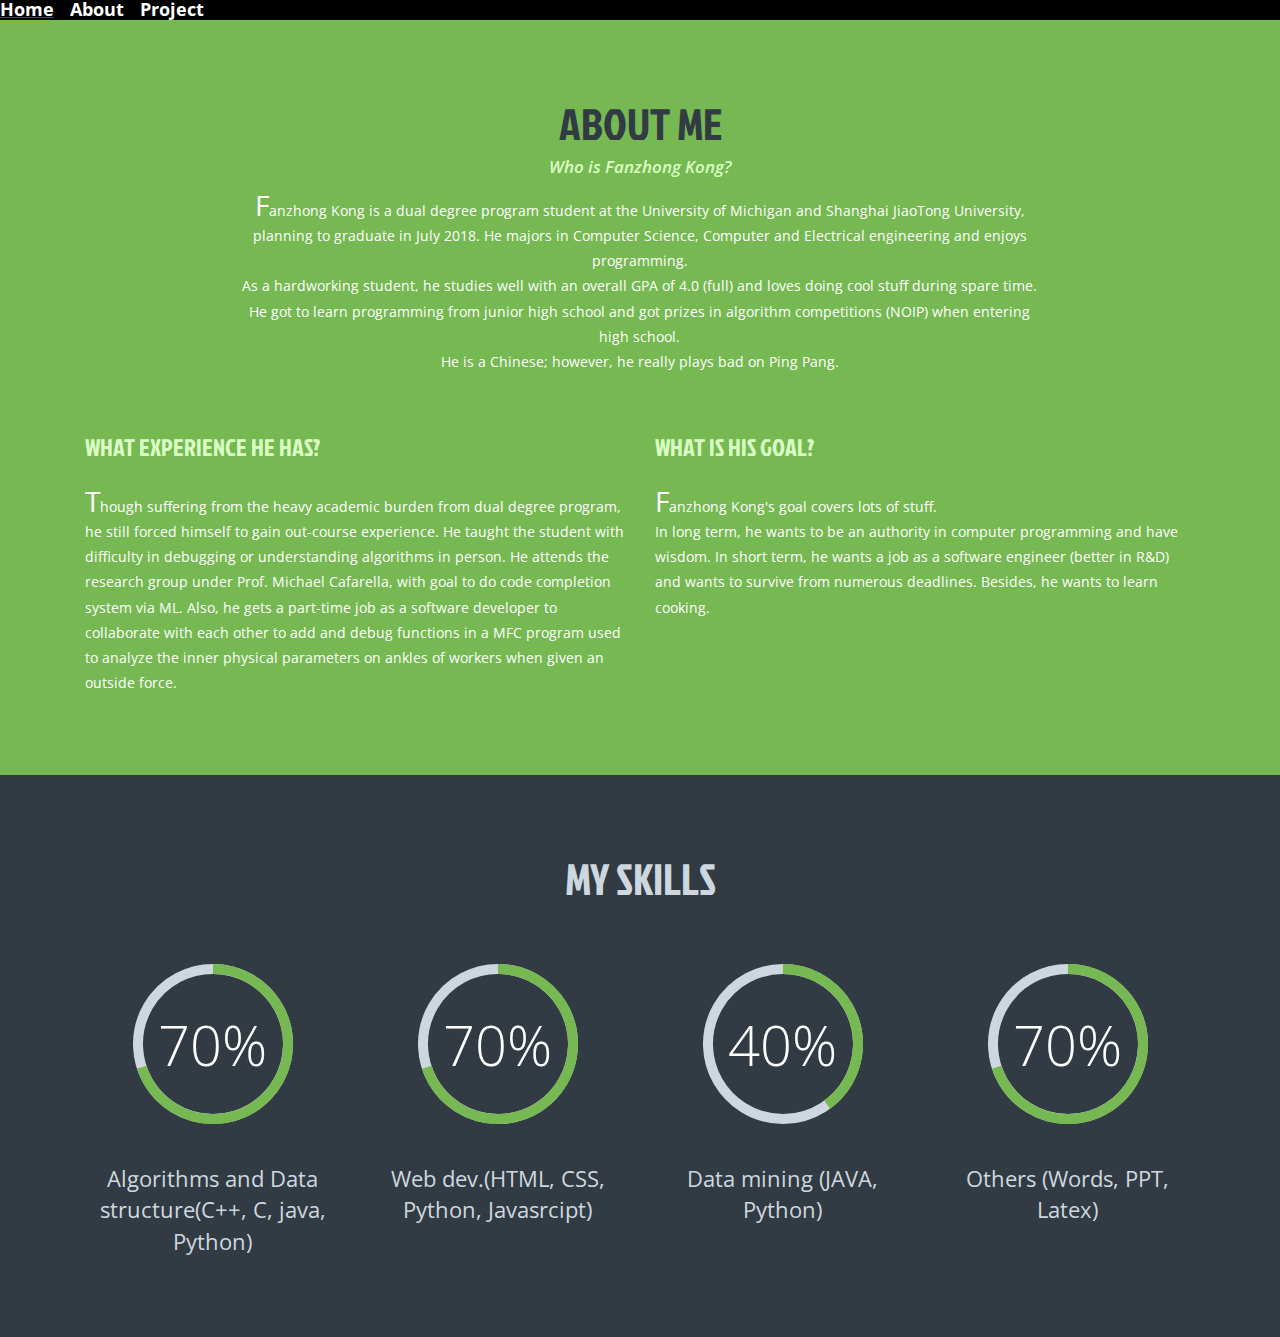
==== commit b8a90af6: "modify introduction" ====
--- a/about.html
+++ b/about.html
@@ -142,7 +142,7 @@
           </div>
           <div class="col-md-3 skills-grid text-center">
             <div class="circle" id="circles-3"></div>
-            <p>Video (camera, PR, AE, LR)</p>
+            <p>Data mining (JAVA, Python)</p>
           </div>
           <div class="col-md-3 skills-grid text-center">
             <div class="circle" id="circles-4"></div>
@@ -153,7 +153,7 @@
           <script>
             var colors = [
                 ['#ced7df', '#76b852'], ['#ced7df', '#76b852'], ['#ced7df', '#76b852'], ['#ced7df','#76b852']];
-            var percentage = [0, 80, 60, 80, 70];
+            var percentage = [0, 70, 70, 40, 70];
             for (var i = 1; i <= 4; i++) {
                 var child = document.getElementById('circles-' + i);
                 Circles.create({
@@ -167,8 +167,8 @@
                 });
             }
                                                 
-                                
-</script></div>
+        </script>
+        </div>
         </div>
       </div>
     </div>
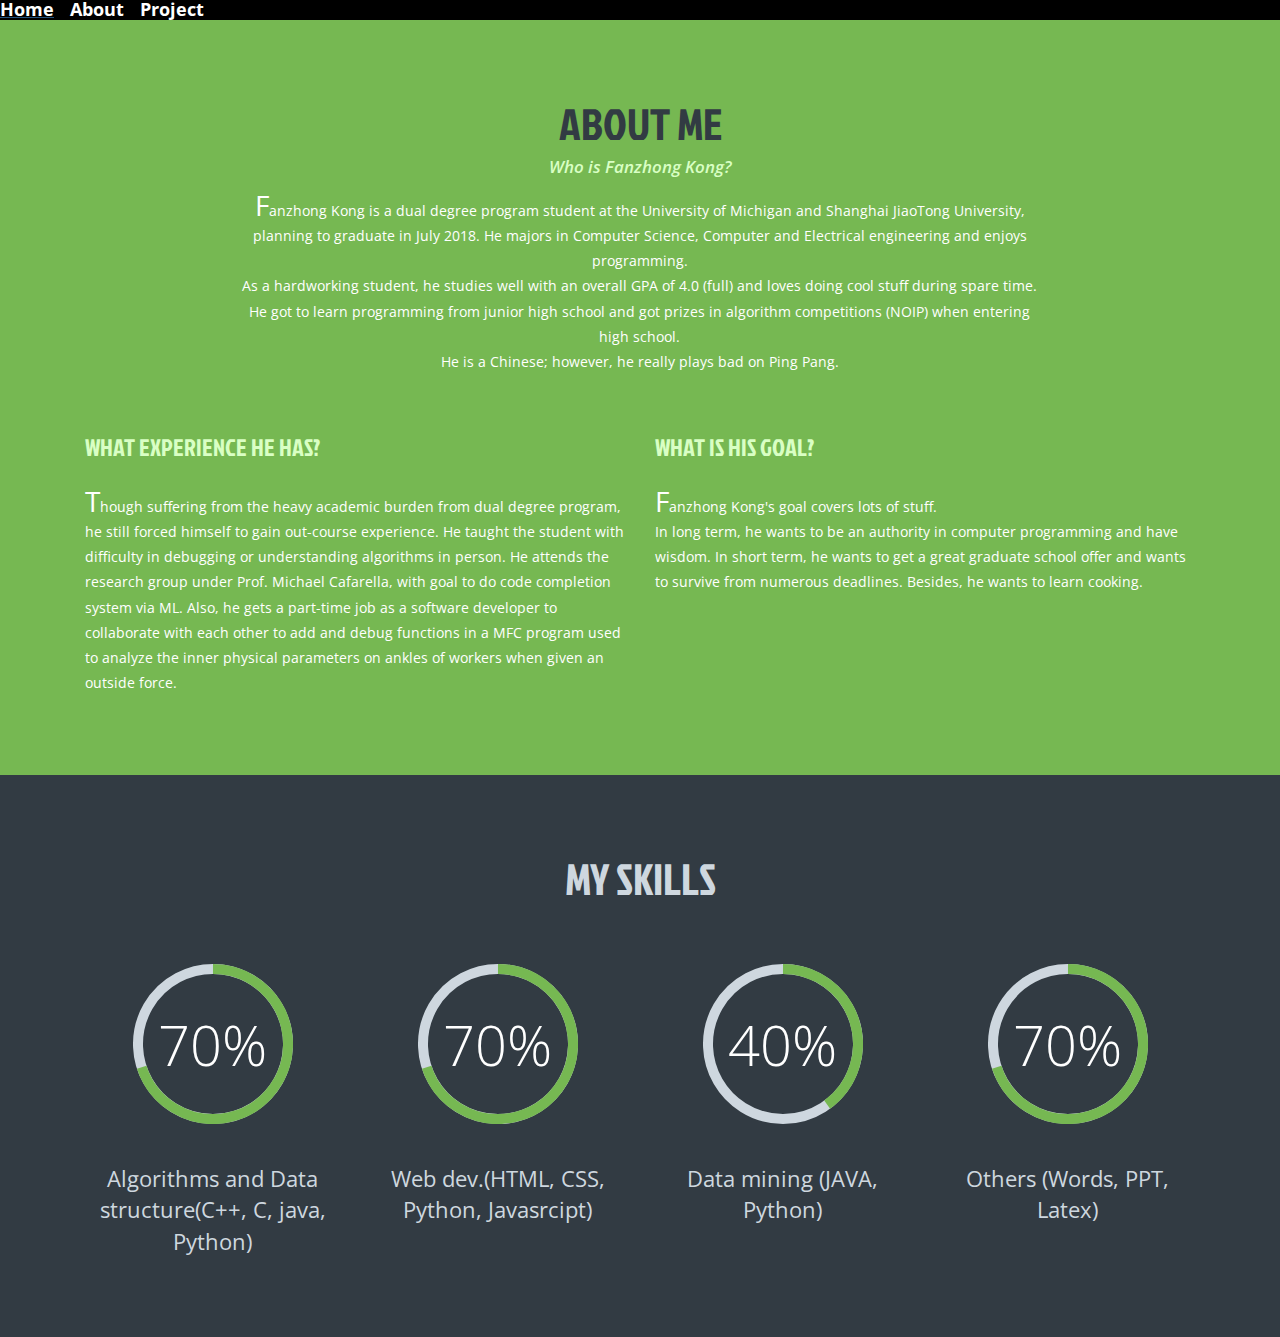
==== commit 4a768b0f: "123" ====
--- a/about.html
+++ b/about.html
@@ -119,7 +119,7 @@
               <h4>What is his goal?</h4>
               <p class="CapUp"> Fanzhong Kong's goal covers lots of stuff. <br>
               In long term, he wants to be an authority in computer programming and have wisdom. 
-              In short term, he wants a job as a software engineer (better in R&D) and wants to survive from numerous deadlines. Besides, he wants to learn cooking.
+              In short term, he wants to get a great graduate school offer and wants to survive from numerous deadlines. Besides, he wants to learn cooking.
               </p>
             </div>
             <div class="clearfix"></div>
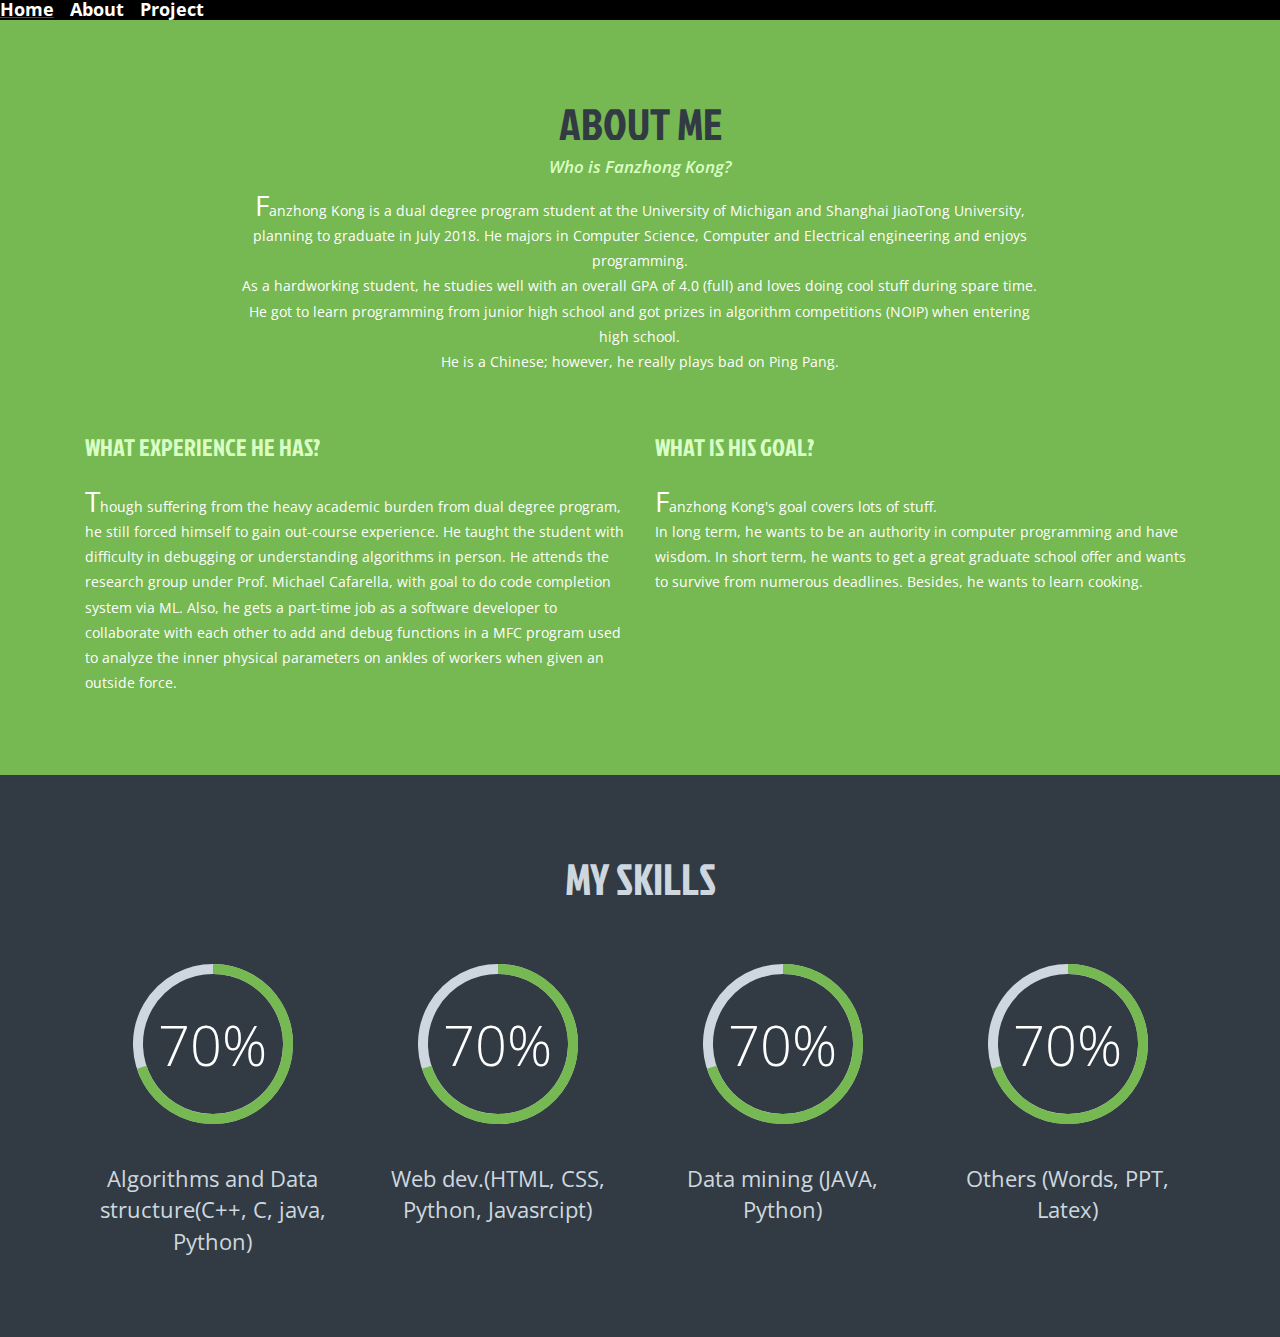
==== commit 4dc4d60e: "123" ====
--- a/about.html
+++ b/about.html
@@ -153,7 +153,7 @@
           <script>
             var colors = [
                 ['#ced7df', '#76b852'], ['#ced7df', '#76b852'], ['#ced7df', '#76b852'], ['#ced7df','#76b852']];
-            var percentage = [0, 70, 70, 40, 70];
+            var percentage = [0, 70, 70, 70, 70];
             for (var i = 1; i <= 4; i++) {
                 var child = document.getElementById('circles-' + i);
                 Circles.create({
